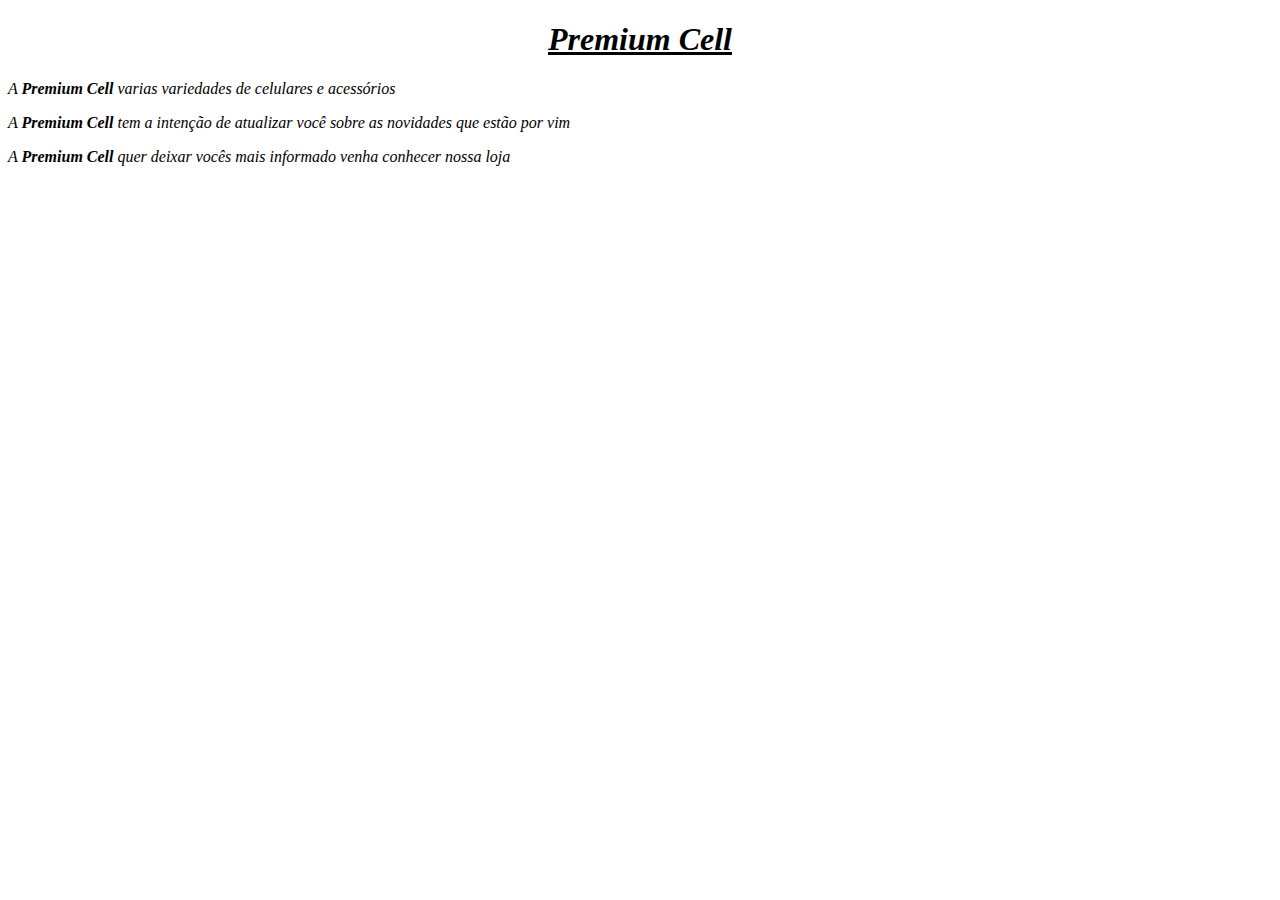
==== Index.html @ 3917d58c "Adicionando arquivo HTML" ====
<!DOCTYPE html>
<html>
<head>
    <meta charset='utf-8'>
    <meta http-equiv='X-UA-Compatible' content='IE=edge'>
    <title>Premium Cell</title>
    
</head>
<body>
 <u><h1 style="text-align:center;"><em>Premium Cell</em></h1></u>
 
 <p><em>A <strong>Premium Cell</strong> varias variedades de celulares e acessórios</p>

 <p><em>A <strong>Premium Cell</strong> tem a intenção de atualizar você sobre as novidades que estão por vim</em> </p>

 <p><em>A <strong>Premium Cell</strong> quer deixar vocês mais informado venha conhecer nossa loja</em></p>
</body>
</html>
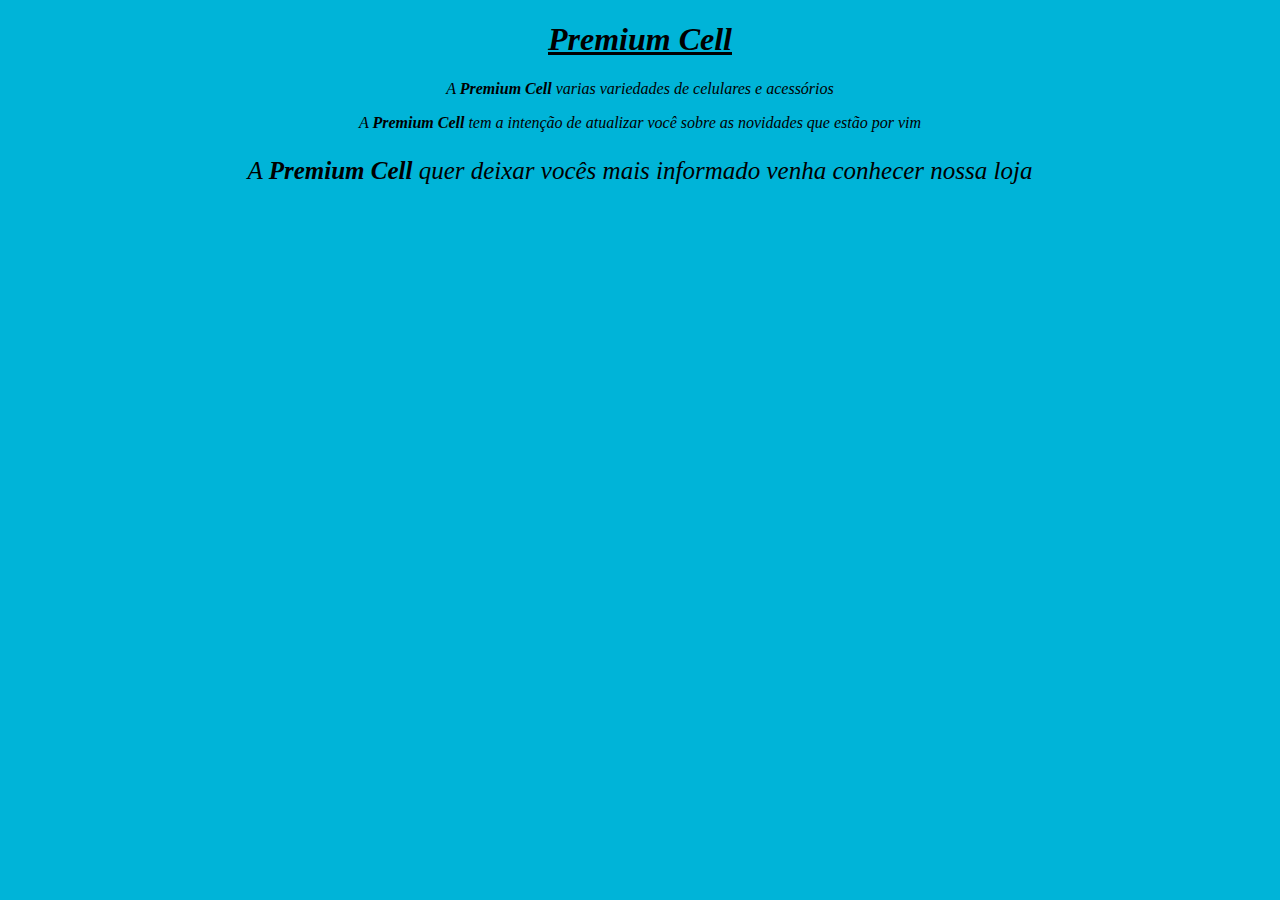
==== commit c6c00f5b: "Atualizando cor do site" ====
--- a/Index.html
+++ b/Index.html
@@ -4,15 +4,15 @@
     <meta charset='utf-8'>
     <meta http-equiv='X-UA-Compatible' content='IE=edge'>
     <title>Premium Cell</title>
-    
+    <link rel="stylesheet" type="text/css" href="style.css">
 </head>
 <body>
- <u><h1 style="text-align:center;"><em>Premium Cell</em></h1></u>
+ <u><h1 ="text-align:center;"><em>Premium Cell</em></h1></u>
  
  <p><em>A <strong>Premium Cell</strong> varias variedades de celulares e acessórios</p>
 
  <p><em>A <strong>Premium Cell</strong> tem a intenção de atualizar você sobre as novidades que estão por vim</em> </p>
 
- <p><em>A <strong>Premium Cell</strong> quer deixar vocês mais informado venha conhecer nossa loja</em></p>
+ <p id="slogan"><em>A <strong>Premium Cell</strong> quer deixar vocês mais informado venha conhecer nossa loja</em></p>
 </body>
 </html>--- a/style.css
+++ b/style.css
@@ -0,0 +1,7 @@
+body{
+    text-align: center;
+    background:#00B4D8;
+}
+#slogan{
+    font-size: 25px;
+}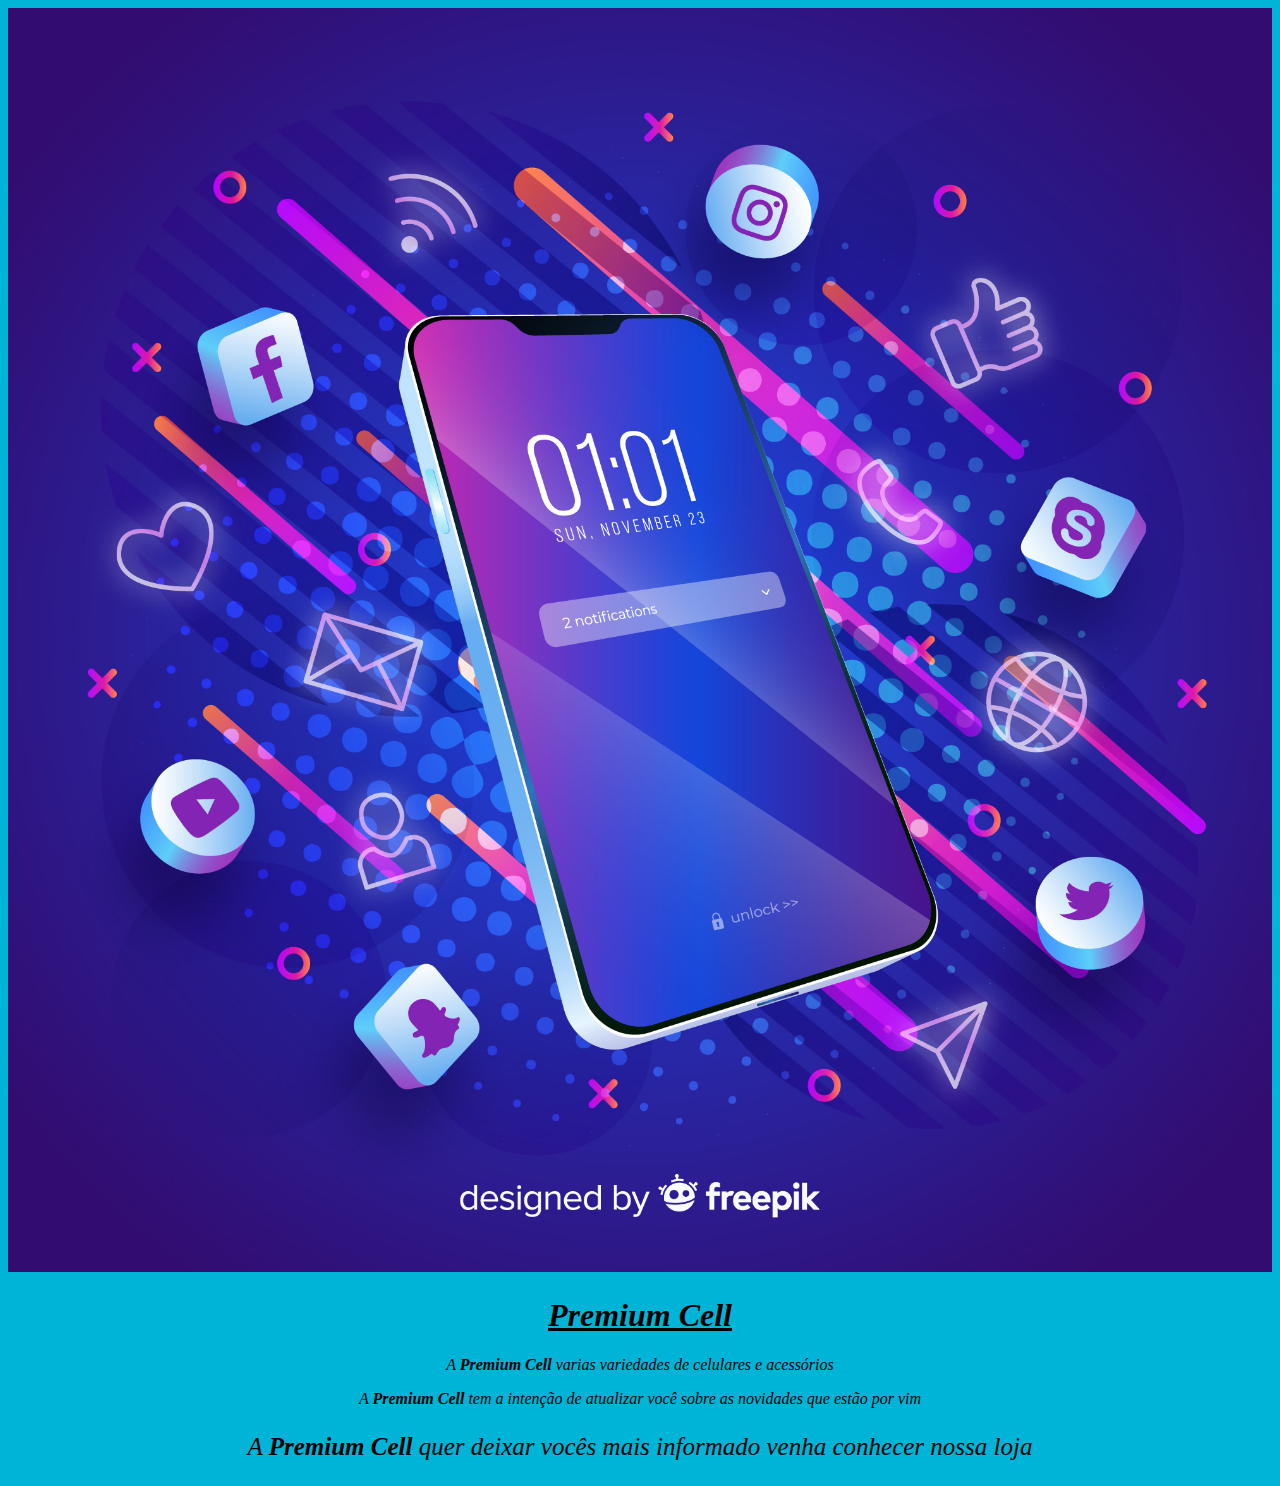
==== commit 3e90c3c8: "adicionando foto no site" ====
--- a/Index.html
+++ b/Index.html
@@ -7,7 +7,8 @@
     <link rel="stylesheet" type="text/css" href="style.css">
 </head>
 <body>
- <u><h1 ="text-align:center;"><em>Premium Cell</em></h1></u>
+  <img class="capa" src="capa.jpg" >
+ <h1><u><em>Premium Cell</em></u></h1>
  
  <p><em>A <strong>Premium Cell</strong> varias variedades de celulares e acessórios</p>
 
--- a/style.css
+++ b/style.css
@@ -2,6 +2,10 @@
     text-align: center;
     background:#00B4D8;
 }
+
 #slogan{
     font-size: 25px;
+}
+.capa{
+    width: 100%;
 }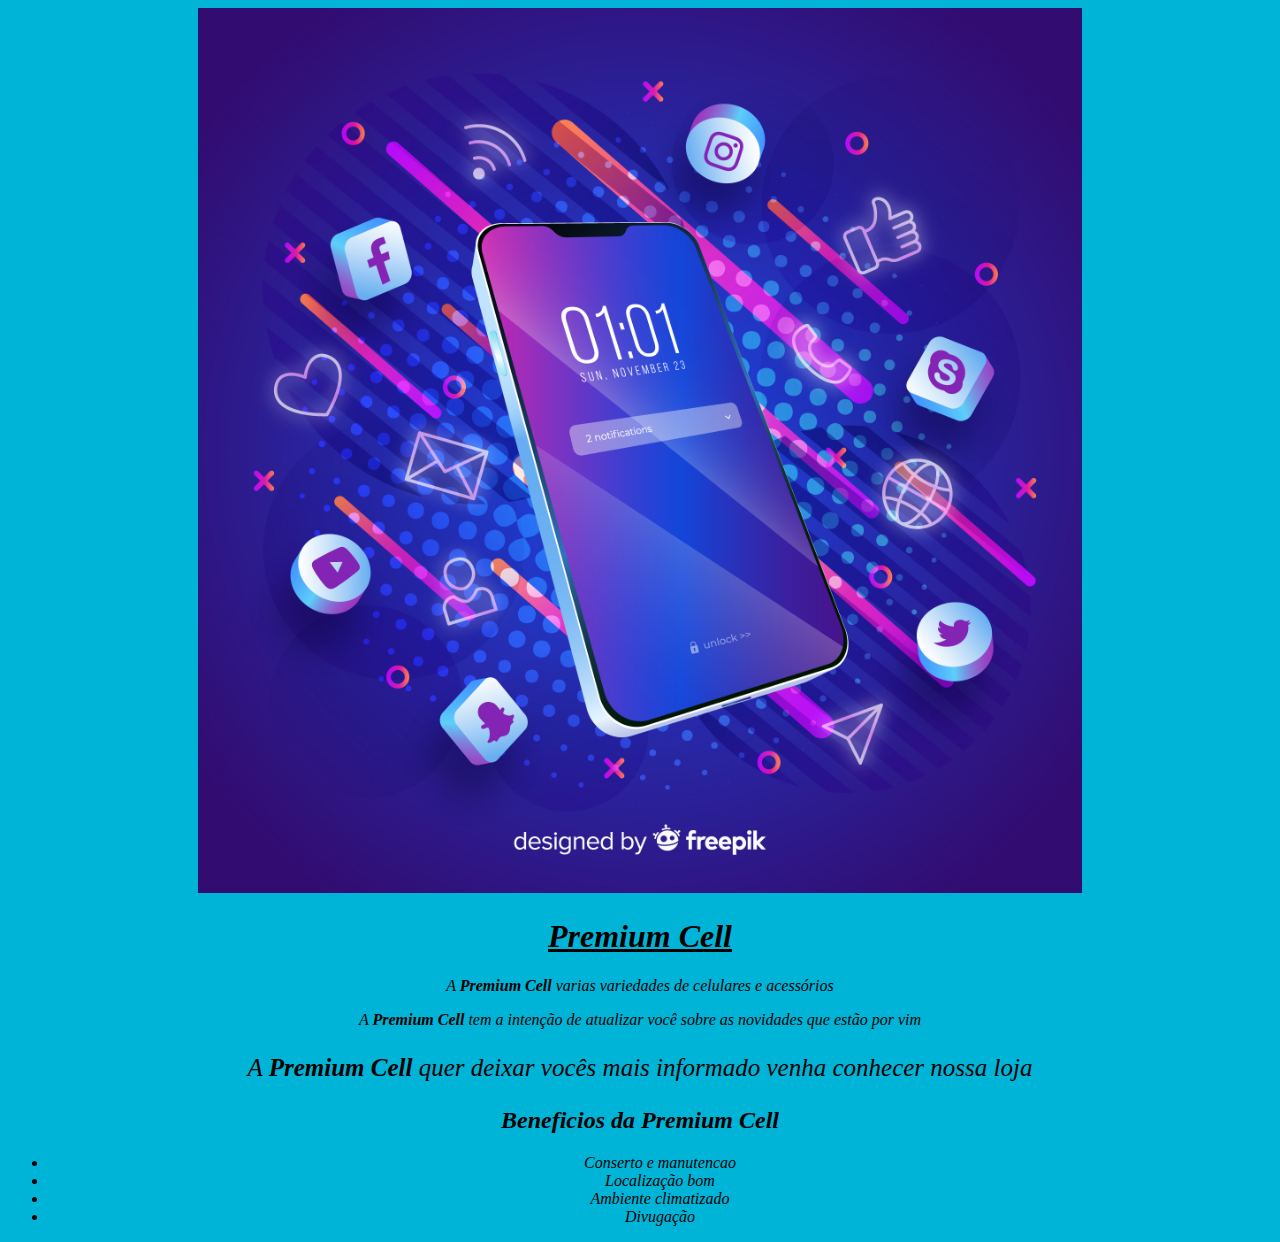
==== commit 667d36d2: "Atualizando" ====
--- a/Index.html
+++ b/Index.html
@@ -1,19 +1,30 @@
 <!DOCTYPE html>
 <html>
-<head>
+  <head>
     <meta charset='utf-8'>
     <meta http-equiv='X-UA-Compatible' content='IE=edge'>
-    <title>Premium Cell</title>
+    <title>Premium Cell</title> 
     <link rel="stylesheet" type="text/css" href="style.css">
-</head>
-<body>
-  <img class="capa" src="capa.jpg" >
- <h1><u><em>Premium Cell</em></u></h1>
- 
- <p><em>A <strong>Premium Cell</strong> varias variedades de celulares e acessórios</p>
+  </head>
+  <body>
+    <header>
 
- <p><em>A <strong>Premium Cell</strong> tem a intenção de atualizar você sobre as novidades que estão por vim</em> </p>
-
- <p id="slogan"><em>A <strong>Premium Cell</strong> quer deixar vocês mais informado venha conhecer nossa loja</em></p>
-</body>
+    </header>
+    <main>
+    <img class="capa" src="capa.jpg" >
+    <h1><u><em>Premium Cell</em></u></h1> 
+    <p><em>A <strong>Premium Cell</strong> varias variedades de celulares e acessórios</p>
+    <p><em>A <strong>Premium Cell</strong> tem a intenção de atualizar você sobre as novidades que estão por vim</em> </p>
+    <p id="slogan"><em>A <strong>Premium Cell</strong> quer deixar vocês mais informado venha conhecer nossa loja</em></p>
+    </main>
+    <section class="beneficios" >
+      <h2>Beneficios da Premium Cell</h2>
+    <ul>
+      <li>Conserto e manutencao</li>
+      <li>Localização bom</li>
+      <li>Ambiente climatizado</li>
+      <li>Divugação</li>
+    </ul>
+    </section>
+  </body>
 </html>--- a/style.css
+++ b/style.css
@@ -1,11 +1,12 @@
 body{
     text-align: center;
-    background:#00B4D8;
+    background-color: #00B4D8;
 }
 
 #slogan{
     font-size: 25px;
 }
 .capa{
-    width: 100%;
-}+     width: 70%;
+     height: 100%;
+}
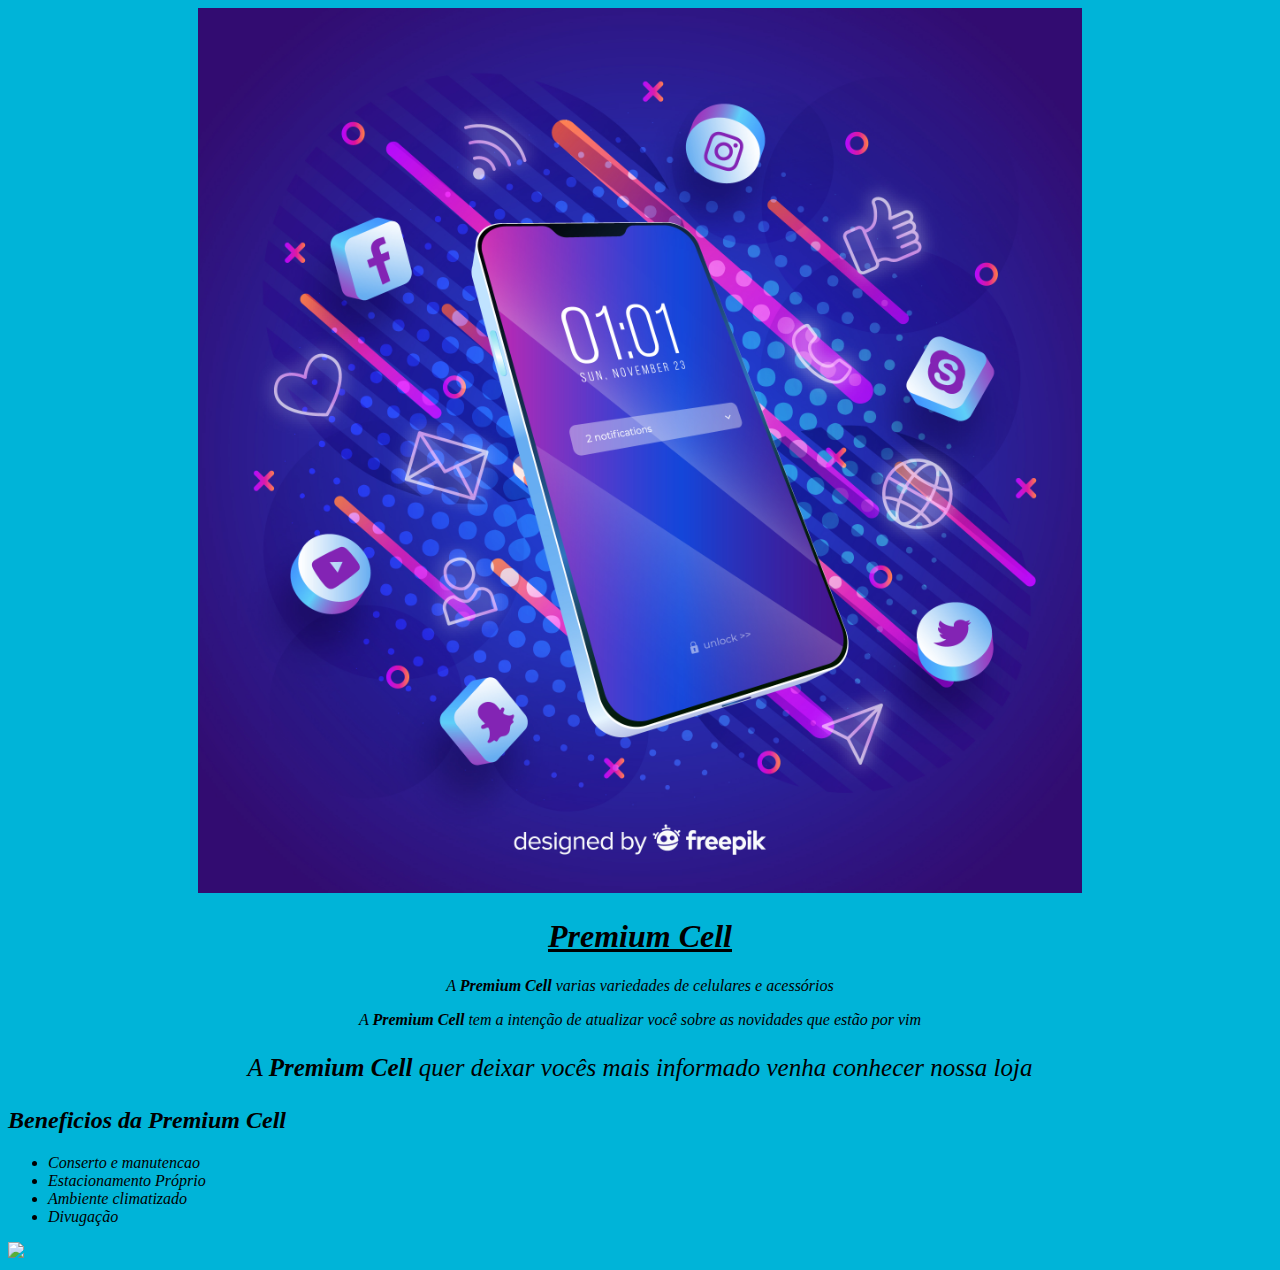
==== commit b46a68ba: "foto beneficio" ====
--- a/Index.html
+++ b/Index.html
@@ -11,20 +11,22 @@
 
     </header>
     <main>
-    <img class="capa" src="capa.jpg" >
-    <h1><u><em>Premium Cell</em></u></h1> 
-    <p><em>A <strong>Premium Cell</strong> varias variedades de celulares e acessórios</p>
-    <p><em>A <strong>Premium Cell</strong> tem a intenção de atualizar você sobre as novidades que estão por vim</em> </p>
-    <p id="slogan"><em>A <strong>Premium Cell</strong> quer deixar vocês mais informado venha conhecer nossa loja</em></p>
-    </main>
-    <section class="beneficios" >
+
+     <img class="capa" src="capa.jpg" >
+     <h1><u><em>Premium Cell</em></u></h1> 
+      <p><em>A <strong>Premium Cell</strong> varias variedades de celulares e acessórios</p>
+      <p><em>A <strong>Premium Cell</strong> tem a intenção de atualizar você sobre as novidades que estão por vim</em> </p>
+      <p id="slogan"><em>A <strong>Premium Cell</strong> quer deixar vocês mais informado venha conhecer nossa loja</em></p>
+     </main>
+     <section class="beneficios" >
       <h2>Beneficios da Premium Cell</h2>
-    <ul>
-      <li>Conserto e manutencao</li>
-      <li>Localização bom</li>
-      <li>Ambiente climatizado</li>
-      <li>Divugação</li>
-    </ul>
+        <ul>
+          <li>Conserto e manutencao</li>
+          <li>Estacionamento Próprio</li>
+          <li>Ambiente climatizado</li>
+          <li>Divugação</li>
+        </ul>
+        <img class="foto-beneficio" src="Foto_Beneficio.jpg">
     </section>
-  </body>
+    </body>
 </html>--- a/style.css
+++ b/style.css
@@ -1,6 +1,8 @@
 body{
+     background-color: #00B4D8;
+}
+main {
     text-align: center;
-    background-color: #00B4D8;
 }
 
 #slogan{
@@ -10,3 +12,9 @@
      width: 70%;
      height: 100%;
 }
+.beneficio{
+    background-color:  #3A86FF;
+}
+.foto-beneficio{
+    width:40% ;
+}
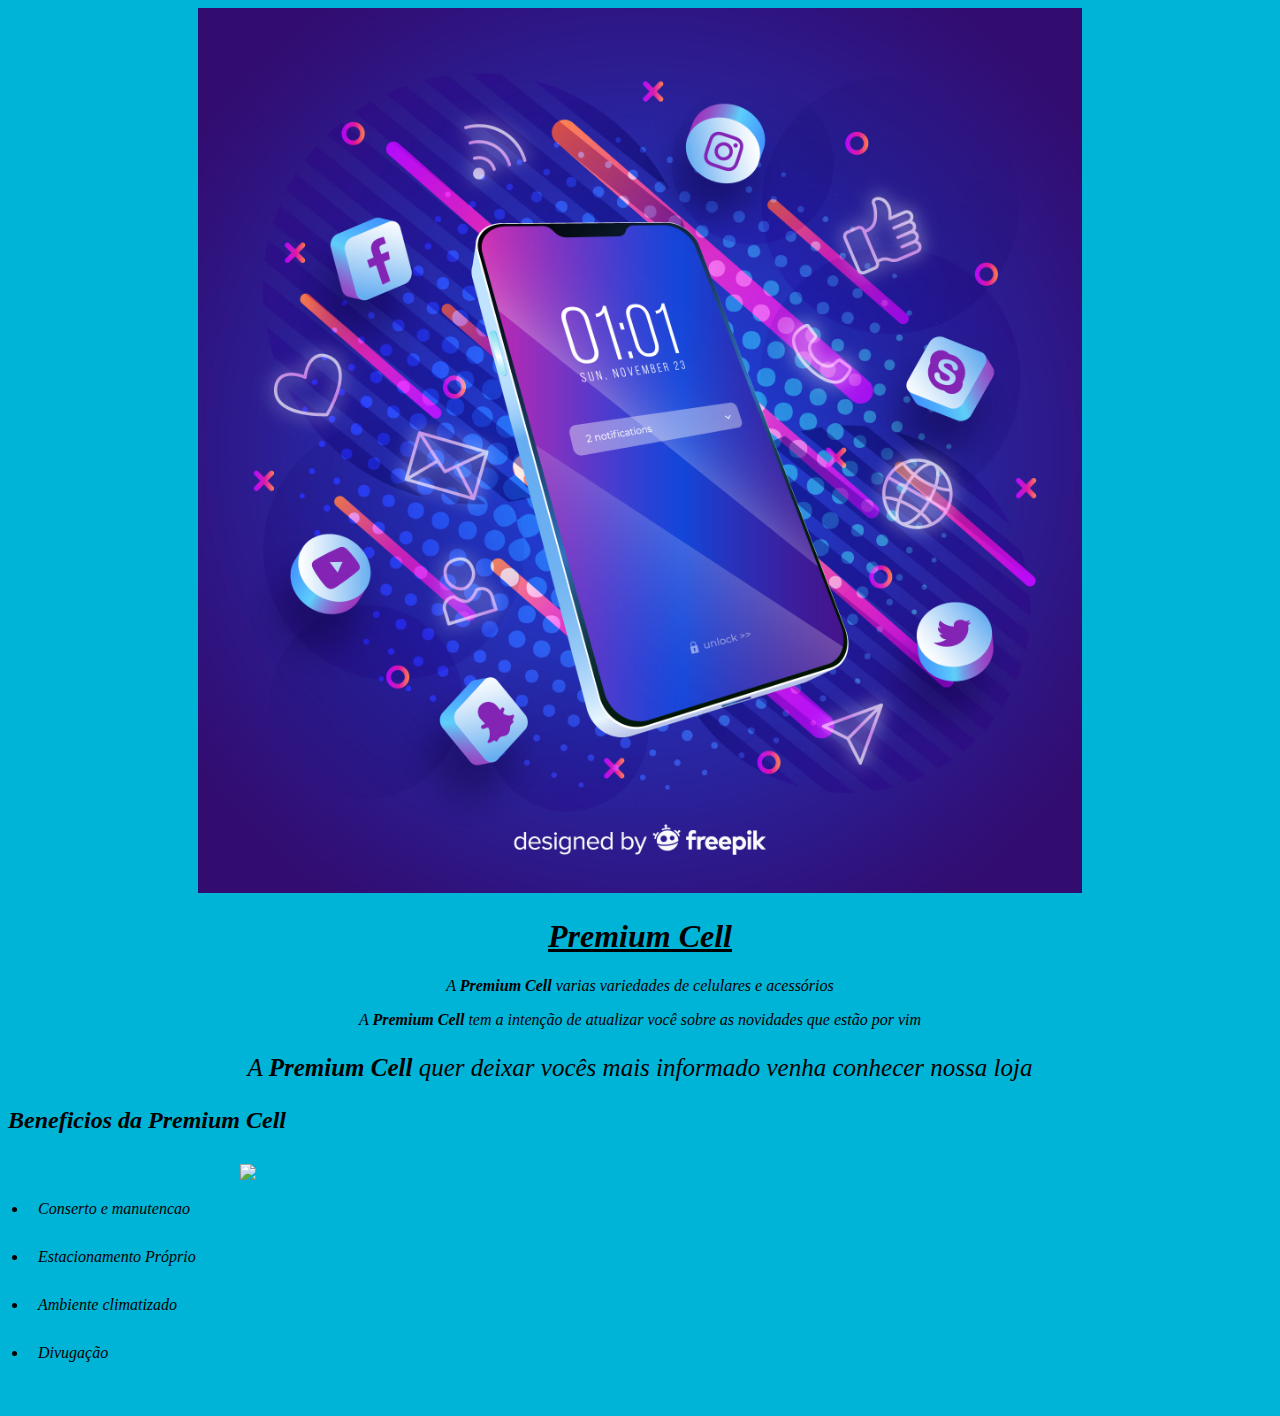
==== commit 81570c12: "ATUALIZANDO" ====
--- a/Index.html
+++ b/Index.html
@@ -20,7 +20,7 @@
      </main>
      <section class="beneficios" >
       <h2>Beneficios da Premium Cell</h2>
-        <ul>
+      <ul>
           <li>Conserto e manutencao</li>
           <li>Estacionamento Próprio</li>
           <li>Ambiente climatizado</li>
@@ -28,5 +28,8 @@
         </ul>
         <img class="foto-beneficio" src="Foto_Beneficio.jpg">
     </section>
+    <footer>
+
+    </footer>
     </body>
 </html>--- a/style.css
+++ b/style.css
@@ -14,7 +14,21 @@
 }
 .beneficio{
     background-color:  #3A86FF;
+    display: inline-block;
 }
+ul{
+    display: inline-block;
+    vertical-align: top;
+    padding: 10px;
+
+}
+li{
+    padding: 10px;
+    margin: 10px;
+}
+
 .foto-beneficio{
-    width:40% ;
+    width:30% ;
+    text-align: right;
+    padding: 10px;
 }
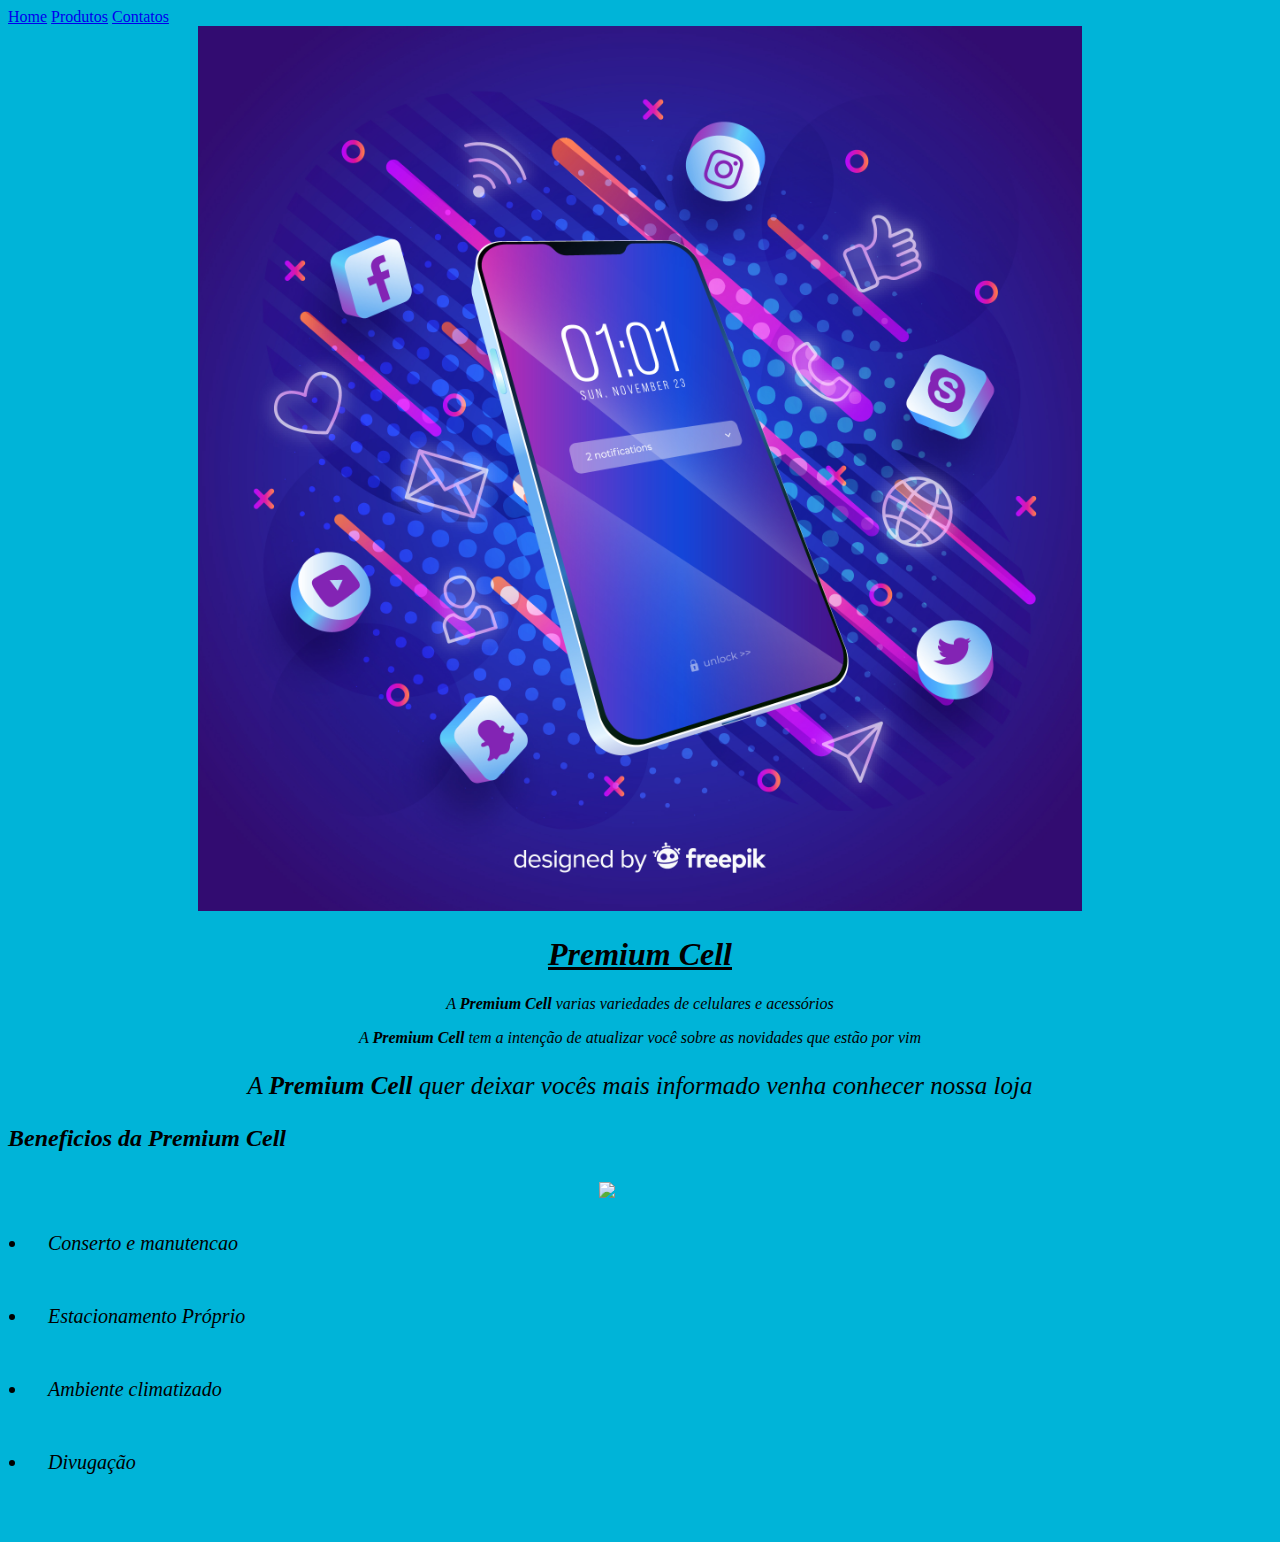
==== commit d0a9671e: "Atualizando" ====
--- a/Index.html
+++ b/Index.html
@@ -8,8 +8,13 @@
   </head>
   <body>
     <header>
-
+      <nav class="cabecalho">
+        <a href="Index.html">Home</a>
+        <a href="Produtos.HTML">Produtos</a>
+        <a href="Contatos.html">Contatos</a>
+      </nav>
     </header>
+  
     <main>
 
      <img class="capa" src="capa.jpg" >
@@ -26,7 +31,7 @@
           <li>Ambiente climatizado</li>
           <li>Divugação</li>
         </ul>
-        <img class="foto-beneficio" src="Foto_Beneficio.jpg">
+        <img class="foto-beneficio" src="foto-beneficios.jpg">
     </section>
     <footer>
 
--- a/style.css
+++ b/style.css
@@ -5,30 +5,40 @@
     text-align: center;
 }
 
+.capa{
+    width: 70%;
+    height: 100%;
+}
+.conteudo{
+    background-color: rgb(4, 50, 90);
+    font-family: sans-serif;
+}
+
 #slogan{
     font-size: 25px;
 }
-.capa{
-     width: 70%;
-     height: 100%;
-}
+
 .beneficio{
     background-color:  #3A86FF;
-    display: inline-block;
+    
+
 }
+
 ul{
     display: inline-block;
     vertical-align: top;
     padding: 10px;
+    font-size: 20px;
+    margin-right: 300px;
+}
 
-}
 li{
-    padding: 10px;
+    padding: 20px;
     margin: 10px;
 }
 
 .foto-beneficio{
-    width:30% ;
+    width: 40% ;
     text-align: right;
     padding: 10px;
 }
